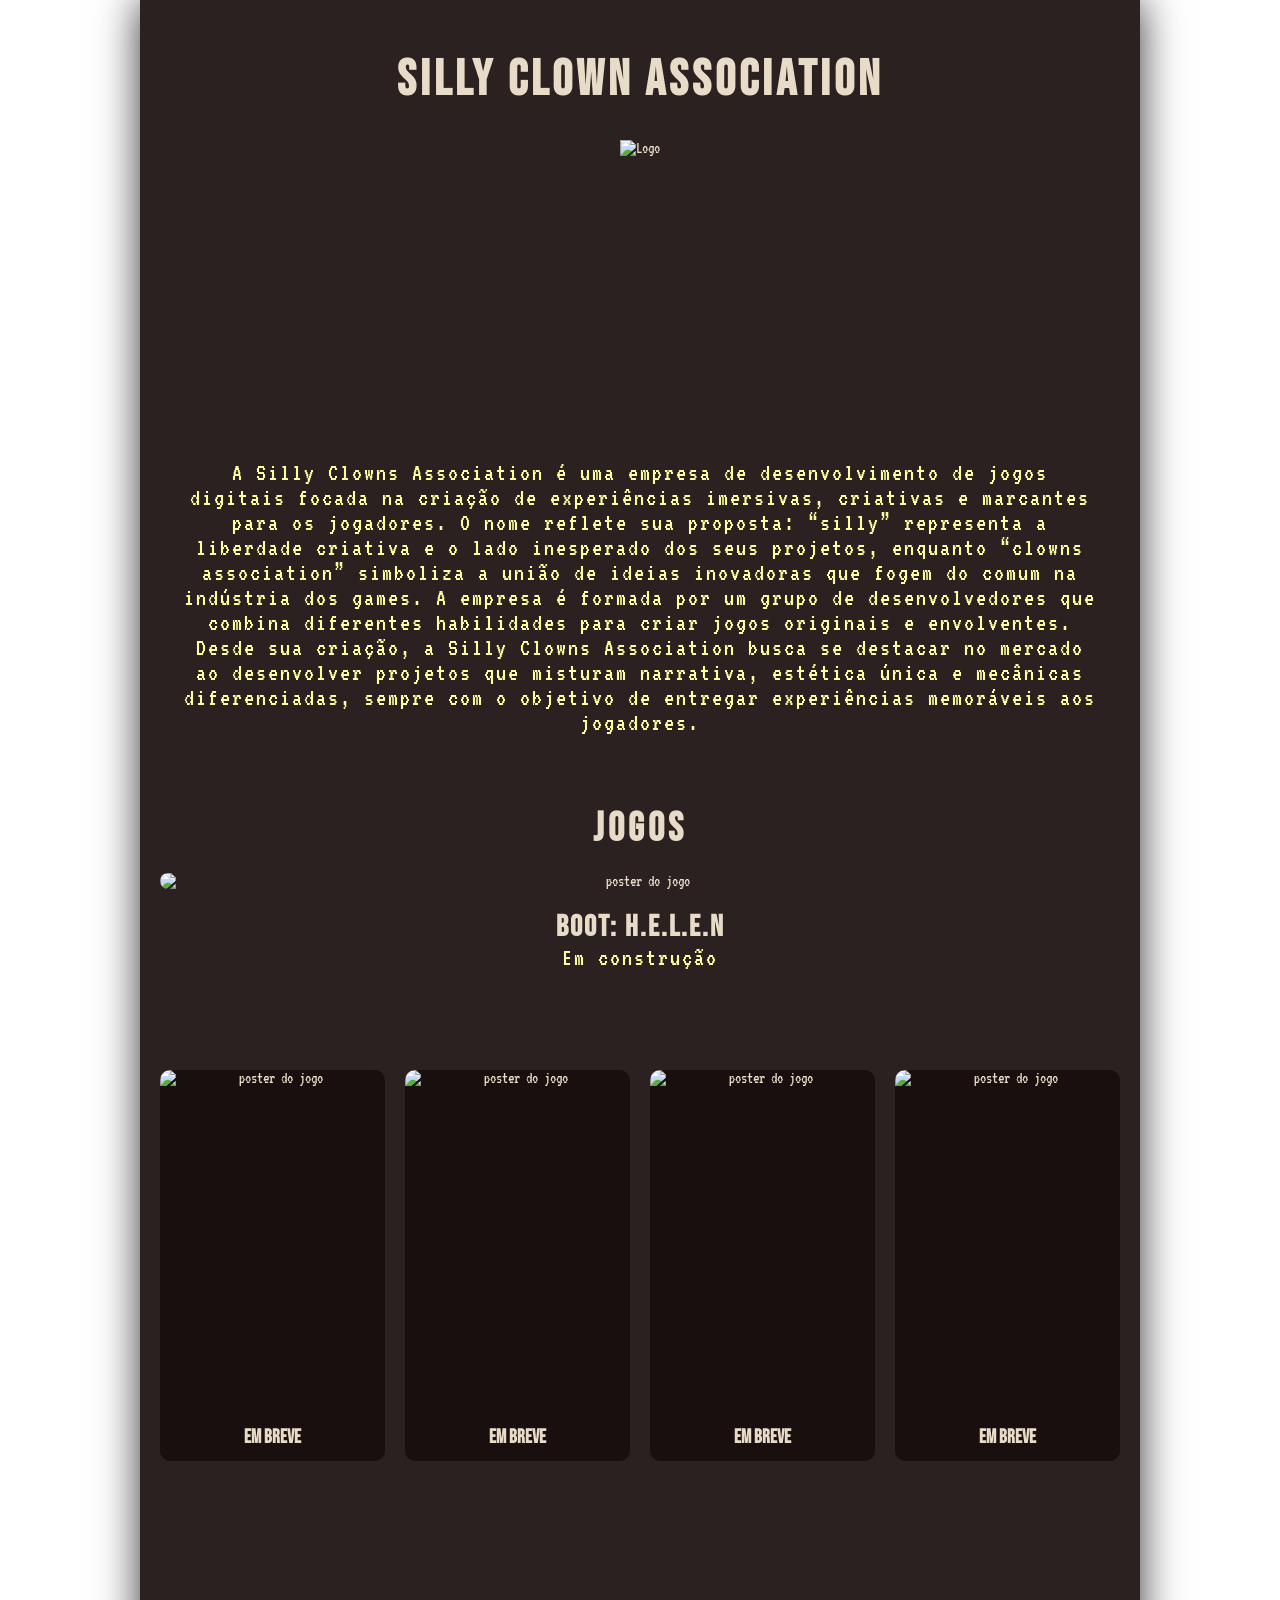
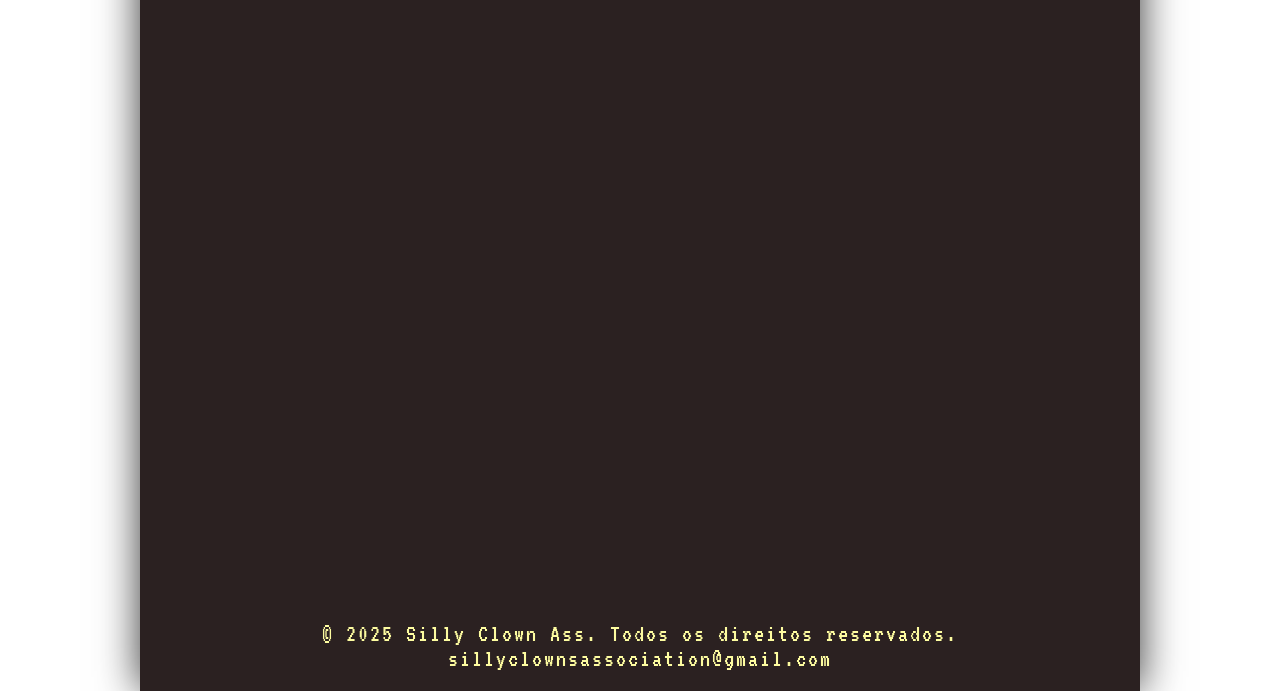
==== site/index.html @ 37260c9e "mudança no bg, cor do container, adição de imagens (logo, bg e banner do jogo), criação de uma pasta" ====
<!DOCTYPE html>
<html lang="pt-BR">
<head>
    <meta charset="UTF-8">
    <meta name="viewport" content="width=device-width, initial-scale=1.0">
    <link rel="stylesheet" href="style.css">
    <title>Silly Clown Ass.</title>
</head>
<body>
    <div class="container">
        <header>
            <h1>Silly Clown Association</h1>
            <img class="Logo" src="Logo.png" alt="Logo">
            <p>A Silly Clowns Association é uma empresa de desenvolvimento de jogos digitais focada na criação de experiências imersivas, criativas e marcantes para os jogadores. O nome reflete sua proposta: “silly” representa a liberdade criativa e o lado inesperado dos seus projetos, enquanto “clowns association” simboliza a união de ideias inovadoras que fogem do comum na indústria dos games. A empresa é formada por um grupo de desenvolvedores que combina diferentes habilidades para criar jogos originais e envolventes. Desde sua criação, a Silly Clowns Association busca se destacar no mercado ao desenvolver projetos que misturam narrativa, estética única e mecânicas diferenciadas, sempre com o objetivo de entregar experiências memoráveis aos jogadores.</p>
        </header>
        <main>
            <section class="jogos">
                <h2>Jogos</h2>
                <figure class="jogo-principal">
                    <img src="Imagem jogo.jpeg" alt="poster do jogo">
                    <figcaption>
                        <h3>boot: H.E.L.E.N</h3>
                        <p>Em construção</p>
                    </figcaption>
                </figure>

                <div class="jogos-grid">
                    <figure class="jogo-card">
                        <img src="Logo.png" alt="poster do jogo">
                        <figcaption>
                            <h3>Em breve</h3>
                        </figcaption>
                    </figure>

                    <figure class="jogo-card">
                        <img src="Logo.png" alt="poster do jogo">
                        <figcaption>
                            <h3>Em breve</h3>
                        </figcaption>
                    </figure>

                    <figure class="jogo-card">
                        <img src="Logo.png" alt="poster do jogo">
                        <figcaption>
                            <h3>Em breve</h3>
                        </figcaption>
                    </figure>

                    <figure class="jogo-card">
                        <img src="Logo.png" alt="poster do jogo">
                        <figcaption>
                            <h3>Em breve</h3>
                        </figcaption>
                    </figure>
                </div>
            </section>

            <div class="video-wrapper">
            <iframe
                src="https://www.youtube.com/embed/AK_TeUmfJEI?si=tgyaqI6gFPK5crNC"
                title="Feijão com farinha"
                frameborder="0"
                allowfullscreen>
            </iframe>
            </div>

            <footer>
                <p>&copy; 2025 Silly Clown Ass. Todos os direitos reservados.</p>
                <p>sillyclownsassociation@gmail.com</p>
            </footer>
        </main>
    </div>
</body>
</html>
---- site/style.css ----
@import url('https://fonts.googleapis.com/css2?family=VT323&family=Bebas+Neue&display=swap');

* {
    margin: 0;
    padding: 0;
    box-sizing: border-box;
}


body {
    background-image: url(Imagem\ jogo.jpeg);
    background-size: contain;
    background-repeat: repeat-y; /* ou repeat-x testa os dois */
    background-position: top center;

    color: #E8DCC8;
    font-family: 'VT323', monospace;
    text-align: center;
}

header {
    display: flex;
    flex-direction: column;
    align-items: center;
    padding: 20px;
}

h1 {
    font-family: 'Bebas Neue';
    font-size: 50px;
    letter-spacing: 4px;
    text-transform: uppercase;
    margin-bottom: 30px;
    margin-top: 10px;
  
}

p {
    font-size: 25px;
    letter-spacing: 2px;
    text-align: center;
    font-weight: 400;
    line-height: 1;
    color: #fdfca0;
}

header img {
    height: 250px;
    margin-bottom: 70px;
}



.jogos h2 {
    font-family: 'Bebas Neue';
    font-size: 40px;
    margin-bottom: 20px;
    margin-top: 50px;
    letter-spacing: 4px;    
}

.jogo-principal img {
    display: block;
    width: 100%;
    height: auto;
    border-radius: 10px;
}

.jogo-principal figcaption {
    padding-bottom: 100px;
    letter-spacing: 2px;
}

.jogo-principal figcaption h3 {
    font-family: 'Bebas Neue';
    font-size: 30px;
    margin-top: 20px;
}


.jogos-grid {
    display: grid;
    grid-template-columns: repeat(auto-fill, minmax(200px, 1fr));
    gap: 20px;
    justify-content: center;
    padding-bottom: 150px;
}

.jogo-card {
    background-color: #1a0f0f;
    border-radius: 10px;
    overflow: hidden;
    transition: transform 0.3s ease;
}

.jogo-card img {
    width: 100%;
    height: auto;
    aspect-ratio: 2 / 3;
    object-fit: cover;
    display: block;
}

.jogo-card figcaption {
    padding: 8px 12px 12px;
}

.jogo-card figcaption h3 {
    font-family: 'Bebas Neue';
    font-size: 1.2rem;
    margin-top: 10px;
}

.video-wrapper {
  position: relative;
  margin-bottom: 70px;
  padding-bottom: 56.25%;
  height: 0;
}

.video-wrapper iframe {
  position: absolute;
  top: 0;
  left: 0;
  width: 100%;
  height: 100%;
}

.container {
max-width: 1000px;
margin: 0 auto;
padding: 20px;
min-height: 100vh;
background-color: #2b2121;  
box-shadow: 0 0 40px rgba(0, 0, 0, 0.8);
}
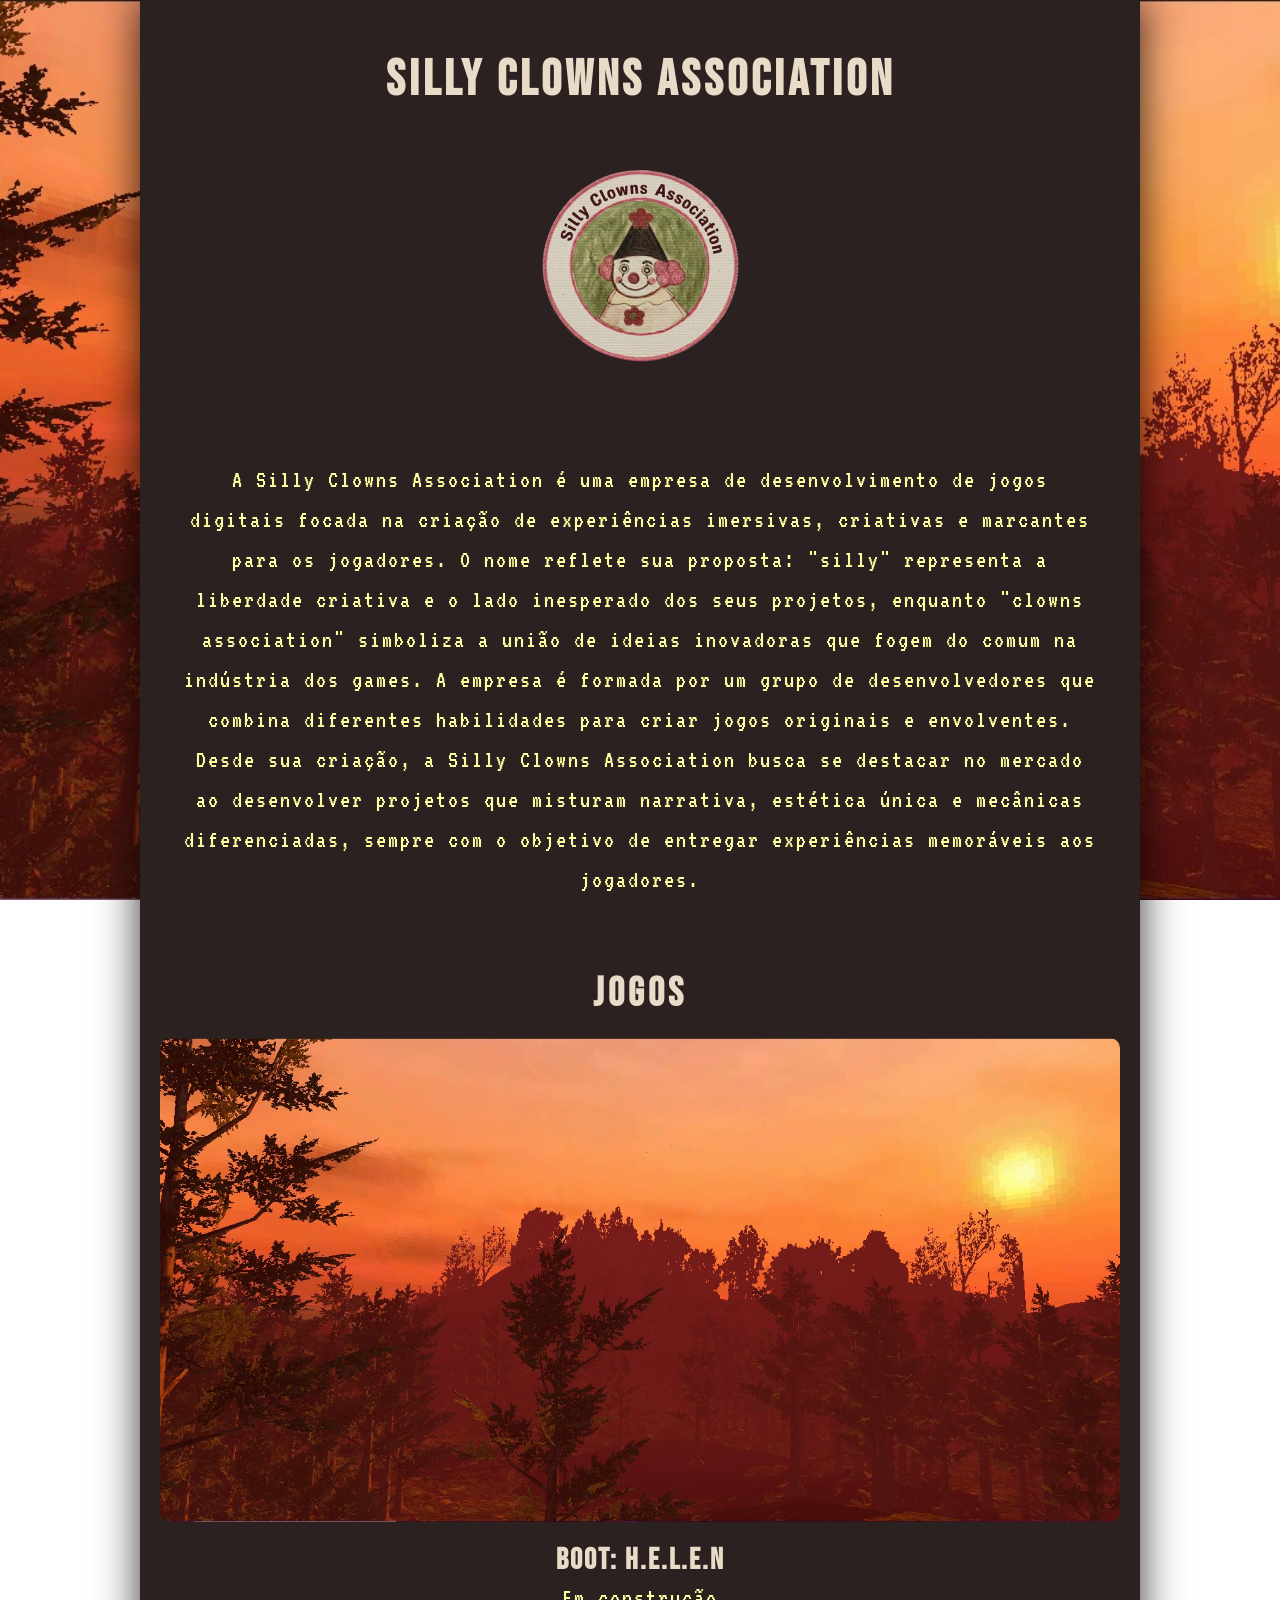
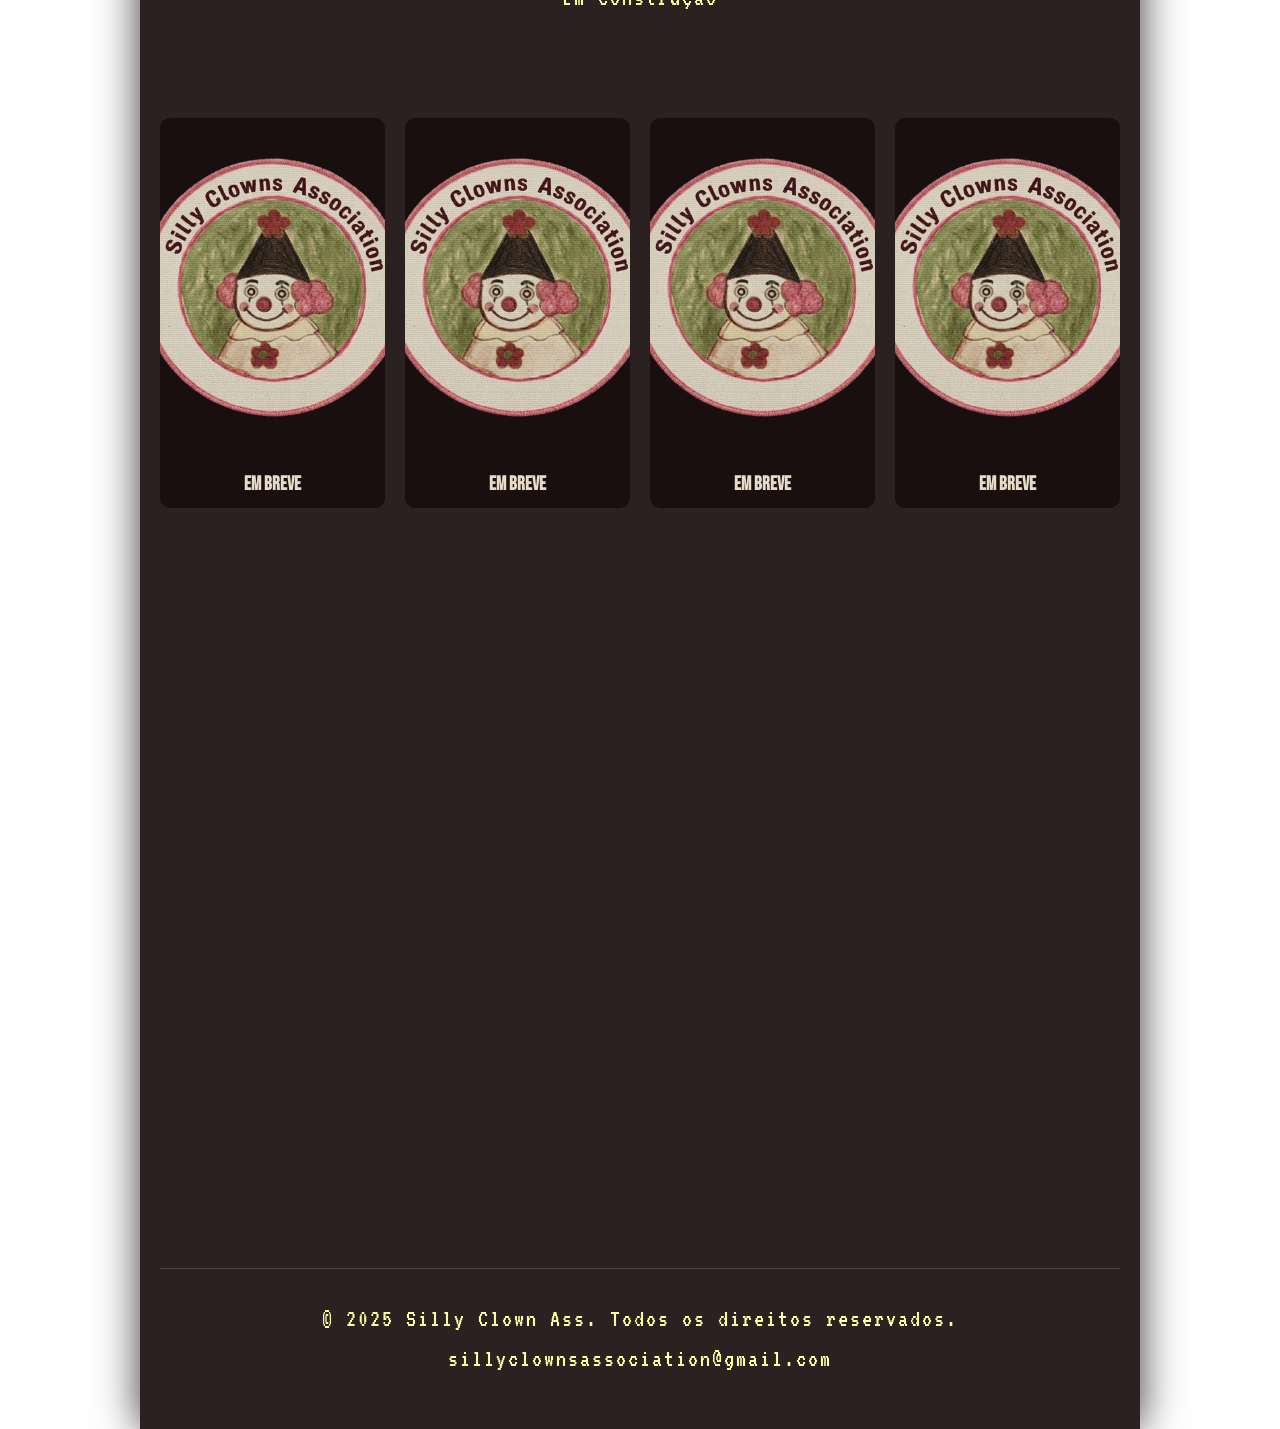
==== commit 239fd376: "correcao do caminho das imagens, adicao do arquivo de configuracao do five server e do settings do v" ====
--- a/site/index.html
+++ b/site/index.html
@@ -4,20 +4,20 @@
     <meta charset="UTF-8">
     <meta name="viewport" content="width=device-width, initial-scale=1.0">
     <link rel="stylesheet" href="style.css">
-    <title>Silly Clown Ass.</title>
+    <title>Silly Clowns Association</title>
 </head>
 <body>
     <div class="container">
         <header>
-            <h1>Silly Clown Association</h1>
-            <img class="Logo" src="Logo.png" alt="Logo">
-            <p>A Silly Clowns Association é uma empresa de desenvolvimento de jogos digitais focada na criação de experiências imersivas, criativas e marcantes para os jogadores. O nome reflete sua proposta: “silly” representa a liberdade criativa e o lado inesperado dos seus projetos, enquanto “clowns association” simboliza a união de ideias inovadoras que fogem do comum na indústria dos games. A empresa é formada por um grupo de desenvolvedores que combina diferentes habilidades para criar jogos originais e envolventes. Desde sua criação, a Silly Clowns Association busca se destacar no mercado ao desenvolver projetos que misturam narrativa, estética única e mecânicas diferenciadas, sempre com o objetivo de entregar experiências memoráveis aos jogadores.</p>
+            <h1>Silly Clowns Association</h1>
+            <img class="logo" src="imagens/Logo.png" alt="Logo">
+            <p>A Silly Clowns Association é uma empresa de desenvolvimento de jogos digitais focada na criação de experiências imersivas, criativas e marcantes para os jogadores. O nome reflete sua proposta: "silly" representa a liberdade criativa e o lado inesperado dos seus projetos, enquanto "clowns association" simboliza a união de ideias inovadoras que fogem do comum na indústria dos games. A empresa é formada por um grupo de desenvolvedores que combina diferentes habilidades para criar jogos originais e envolventes. Desde sua criação, a Silly Clowns Association busca se destacar no mercado ao desenvolver projetos que misturam narrativa, estética única e mecânicas diferenciadas, sempre com o objetivo de entregar experiências memoráveis aos jogadores.</p>
         </header>
         <main>
             <section class="jogos">
                 <h2>Jogos</h2>
                 <figure class="jogo-principal">
-                    <img src="Imagem jogo.jpeg" alt="poster do jogo">
+                    <img src="imagens/Imagem-jogo.jpeg" alt="Poster do jogo boot: H.E.L.E.N">
                     <figcaption>
                         <h3>boot: H.E.L.E.N</h3>
                         <p>Em construção</p>
@@ -26,28 +26,28 @@
 
                 <div class="jogos-grid">
                     <figure class="jogo-card">
-                        <img src="Logo.png" alt="poster do jogo">
+                        <img src="imagens/Logo.png" alt="Em breve">
                         <figcaption>
                             <h3>Em breve</h3>
                         </figcaption>
                     </figure>
 
                     <figure class="jogo-card">
-                        <img src="Logo.png" alt="poster do jogo">
+                        <img src="imagens/Logo.png" alt="Em breve">
                         <figcaption>
                             <h3>Em breve</h3>
                         </figcaption>
                     </figure>
 
                     <figure class="jogo-card">
-                        <img src="Logo.png" alt="poster do jogo">
+                        <img src="imagens/Logo.png" alt="Em breve">
                         <figcaption>
                             <h3>Em breve</h3>
                         </figcaption>
                     </figure>
 
                     <figure class="jogo-card">
-                        <img src="Logo.png" alt="poster do jogo">
+                        <img src="imagens/Logo.png" alt="Em breve">
                         <figcaption>
                             <h3>Em breve</h3>
                         </figcaption>
@@ -56,19 +56,19 @@
             </section>
 
             <div class="video-wrapper">
-            <iframe
-                src="https://www.youtube.com/embed/AK_TeUmfJEI?si=tgyaqI6gFPK5crNC"
-                title="Feijão com farinha"
-                frameborder="0"
-                allowfullscreen>
-            </iframe>
+                <iframe
+                    src="https://www.youtube.com/embed/AK_TeUmfJEI?si=tgyaqI6gFPK5crNC&autoplay=1&mute=1"
+                    title="Feijão com farinha"
+                    frameborder="0"
+                    allowfullscreen>
+                </iframe>
             </div>
+        </main>
 
-            <footer>
-                <p>&copy; 2025 Silly Clown Ass. Todos os direitos reservados.</p>
-                <p>sillyclownsassociation@gmail.com</p>
-            </footer>
-        </main>
+        <footer>
+            <p>&copy; 2025 Silly Clown Ass. Todos os direitos reservados.</p>
+            <p>sillyclownsassociation@gmail.com</p>
+        </footer>
     </div>
 </body>
 </html>
--- a/site/style.css
+++ b/site/style.css
@@ -6,12 +6,12 @@
     box-sizing: border-box;
 }
 
-
 body {
-    background-image: url(Imagem\ jogo.jpeg);
-    background-size: contain;
-    background-repeat: repeat-y; /* ou repeat-x testa os dois */
+    background-image: url('imagens/Imagem-jogo.jpeg');
+    background-size: cover;
+    background-repeat: no-repeat;
     background-position: top center;
+    background-attachment: fixed;
 
     color: #E8DCC8;
     font-family: 'VT323', monospace;
@@ -32,7 +32,6 @@
     text-transform: uppercase;
     margin-bottom: 30px;
     margin-top: 10px;
-  
 }
 
 p {
@@ -40,7 +39,7 @@
     letter-spacing: 2px;
     text-align: center;
     font-weight: 400;
-    line-height: 1;
+    line-height: 1.6;
     color: #fdfca0;
 }
 
@@ -49,14 +48,12 @@
     margin-bottom: 70px;
 }
 
-
-
 .jogos h2 {
     font-family: 'Bebas Neue';
     font-size: 40px;
     margin-bottom: 20px;
     margin-top: 50px;
-    letter-spacing: 4px;    
+    letter-spacing: 4px;
 }
 
 .jogo-principal img {
@@ -76,7 +73,6 @@
     font-size: 30px;
     margin-top: 20px;
 }
-
 
 .jogos-grid {
     display: grid;
@@ -112,25 +108,31 @@
 }
 
 .video-wrapper {
-  position: relative;
-  margin-bottom: 70px;
-  padding-bottom: 56.25%;
-  height: 0;
+    position: relative;
+    margin-bottom: 70px;
+    padding-bottom: 56.25%;
+    height: 0;
 }
 
 .video-wrapper iframe {
-  position: absolute;
-  top: 0;
-  left: 0;
-  width: 100%;
-  height: 100%;
+    position: absolute;
+    top: 0;
+    left: 0;
+    width: 100%;
+    height: 100%;
 }
 
 .container {
-max-width: 1000px;
-margin: 0 auto;
-padding: 20px;
-min-height: 100vh;
-background-color: #2b2121;  
-box-shadow: 0 0 40px rgba(0, 0, 0, 0.8);
+    max-width: 1000px;
+    margin: 0 auto;
+    padding: 20px;
+    min-height: 100vh;
+    background-color: #2b2121;
+    box-shadow: 0 0 40px rgba(0, 0, 0, 0.8);
+}
+
+footer {
+    padding: 30px 20px;
+    margin-top: 40px;
+    border-top: 1px solid rgba(232, 220, 200, 0.2);
 }
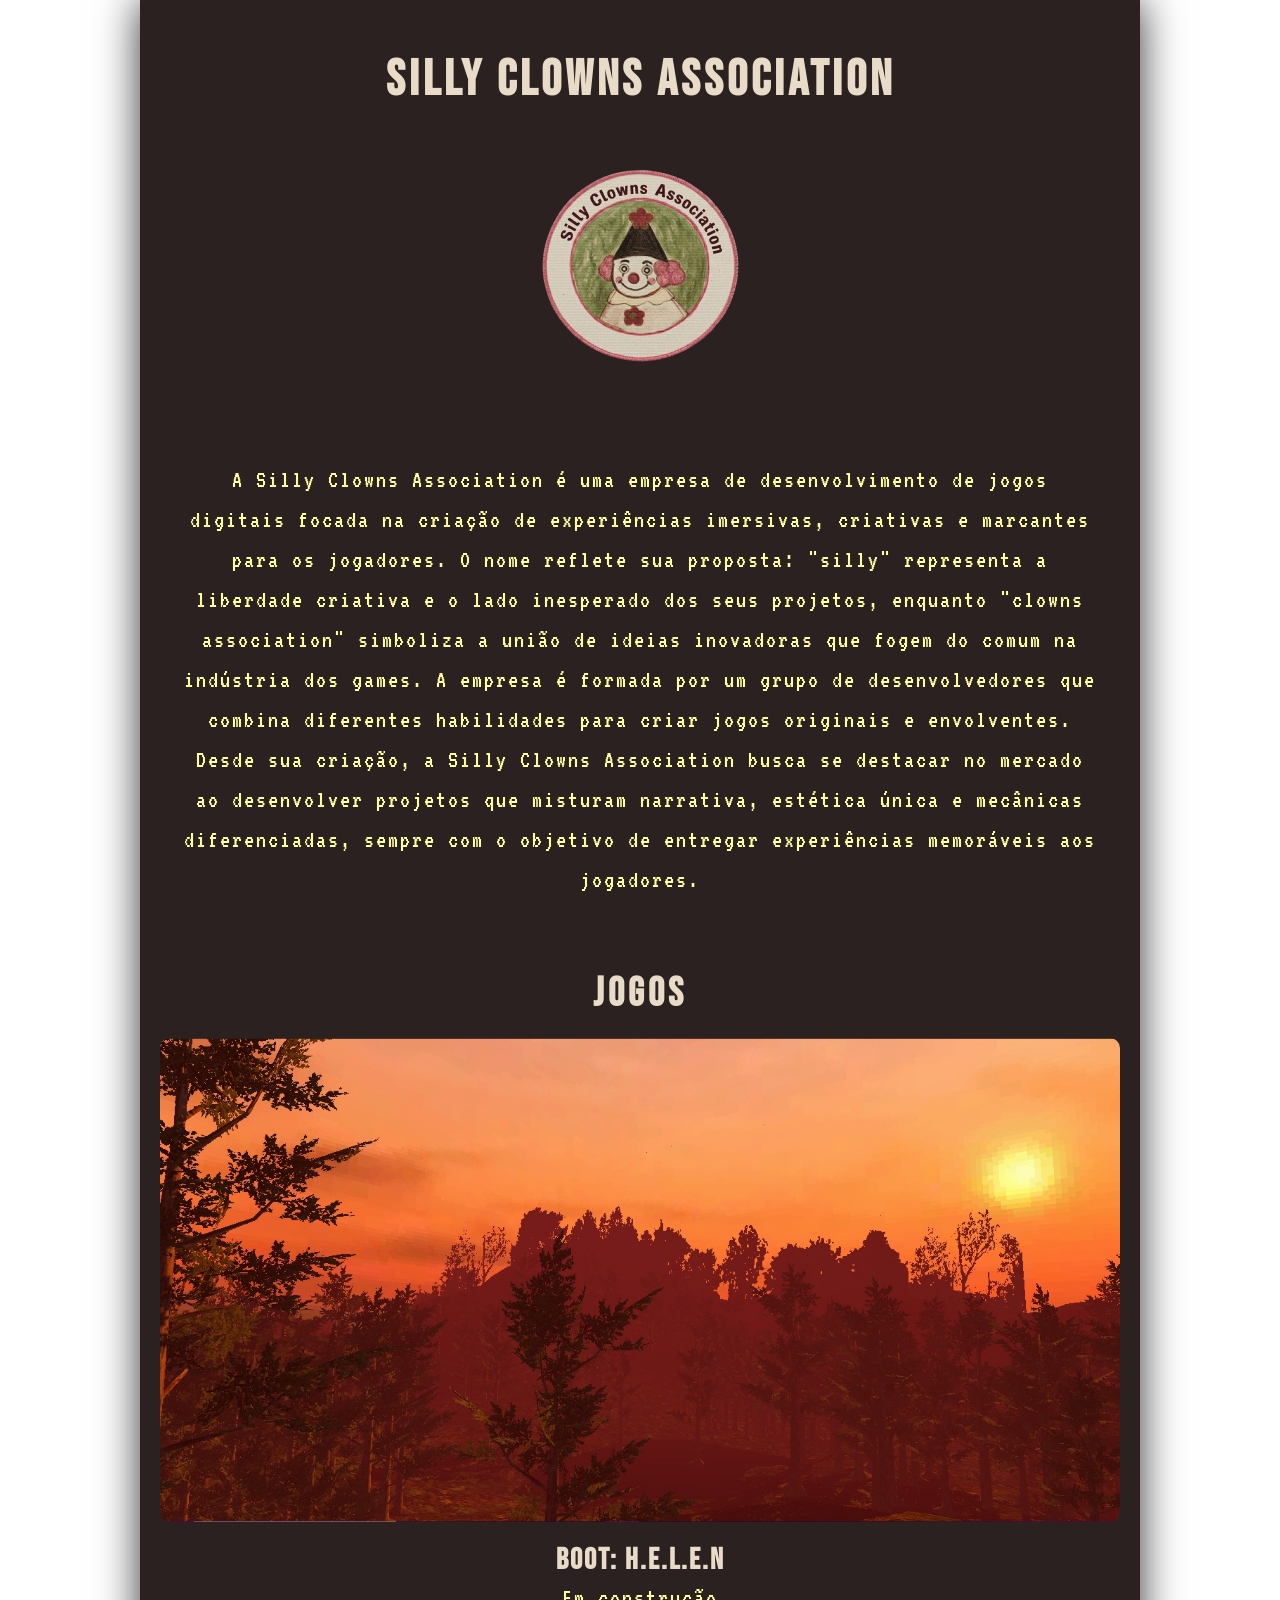
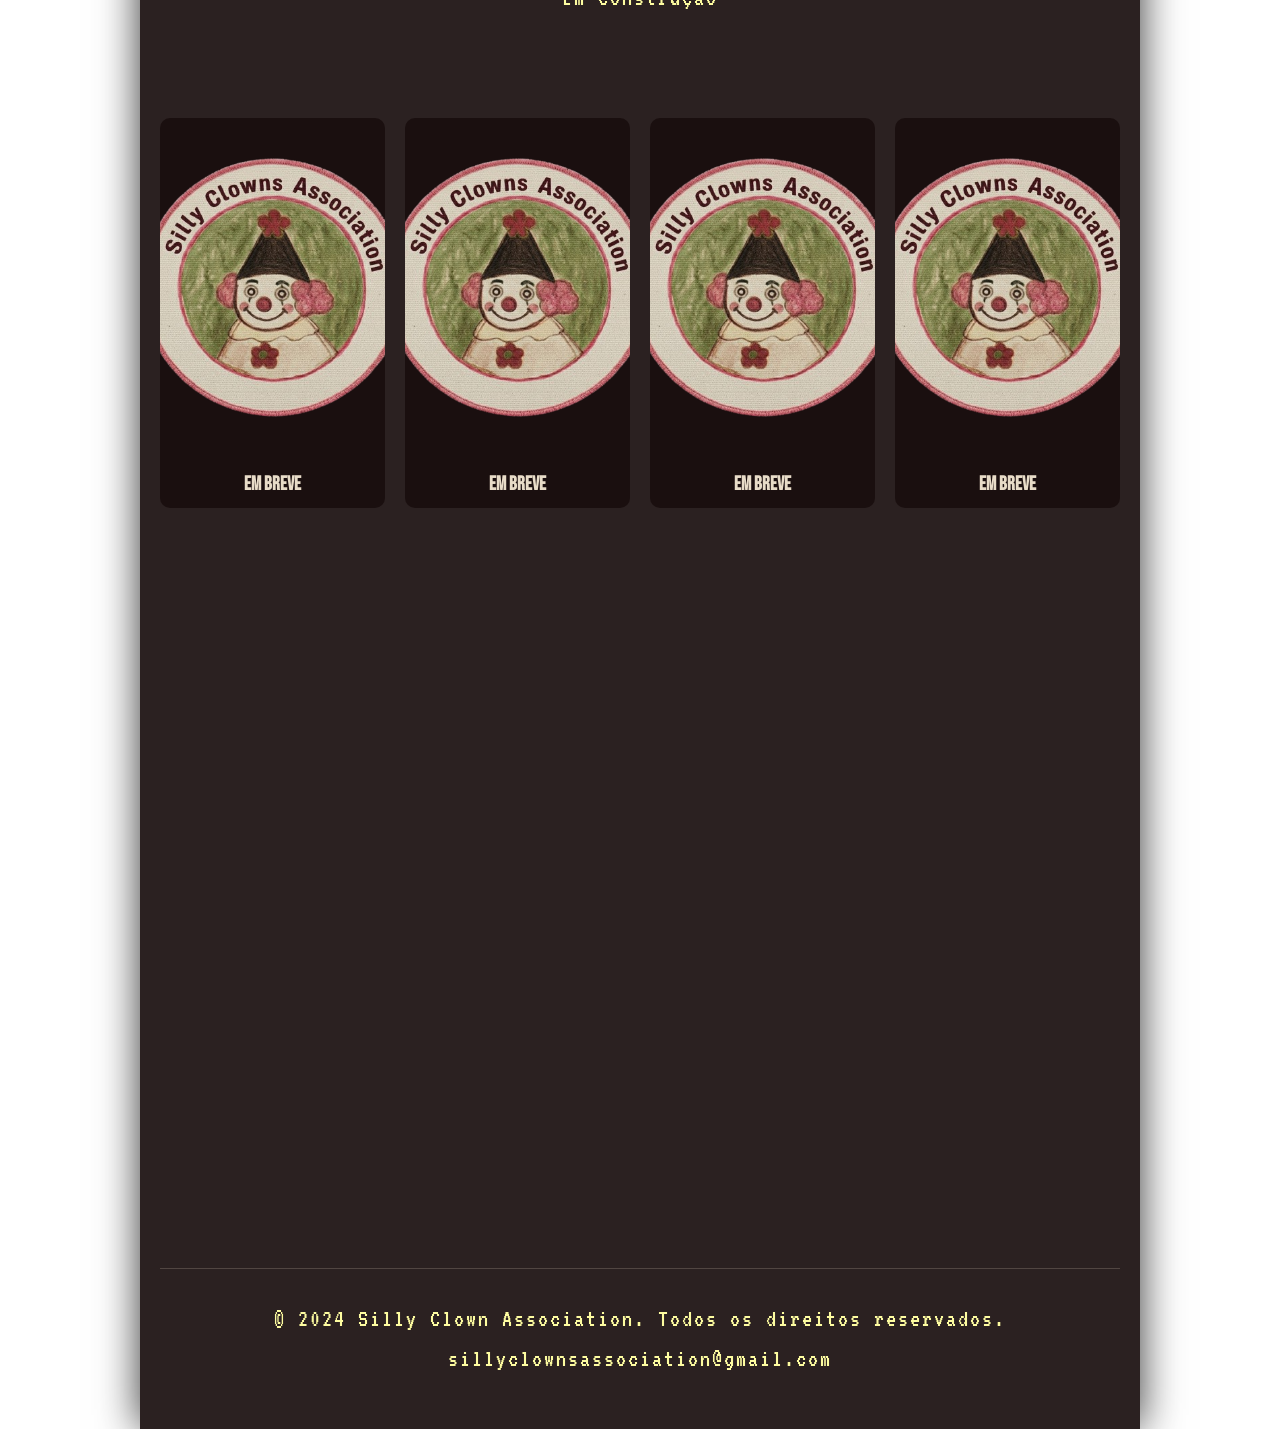
==== commit 6a07aed9: "mudança no bg (agora é um vídeo), adição do vídeo teaser da empresa e remoção de uma imagem nao util" ====
--- a/site/index.html
+++ b/site/index.html
@@ -57,7 +57,7 @@
 
             <div class="video-wrapper">
                 <iframe
-                    src="https://www.youtube.com/embed/AK_TeUmfJEI?si=tgyaqI6gFPK5crNC&autoplay=1&mute=1"
+                    src="https://www.youtube.com/embed/w48cV9yPprg?si=aOg2xRALrw6LrBkO&autoplay=1&loop=1&"
                     title="Feijão com farinha"
                     frameborder="0"
                     allowfullscreen>
@@ -65,8 +65,12 @@
             </div>
         </main>
 
+        <video class="bg-video" autoplay muted loop playsinline>
+            <source src="imagens/estatica.mp4" type="video/mp4">
+        </video>
+
         <footer>
-            <p>&copy; 2025 Silly Clown Ass. Todos os direitos reservados.</p>
+            <p>&copy; 2024 Silly Clown Association. Todos os direitos reservados.</p>
             <p>sillyclownsassociation@gmail.com</p>
         </footer>
     </div>
--- a/site/style.css
+++ b/site/style.css
@@ -7,12 +7,10 @@
 }
 
 body {
-    background-image: url('imagens/Imagem-jogo.jpeg');
     background-size: cover;
     background-repeat: no-repeat;
     background-position: top center;
     background-attachment: fixed;
-
     color: #E8DCC8;
     font-family: 'VT323', monospace;
     text-align: center;
@@ -122,6 +120,17 @@
     height: 100%;
 }
 
+.bg-video {
+    position: fixed;
+    top: 0;
+    left: 0;
+    width: 100%;
+    height: 100%;
+    object-fit: cover;
+    z-index: -1;
+
+}
+
 .container {
     max-width: 1000px;
     margin: 0 auto;
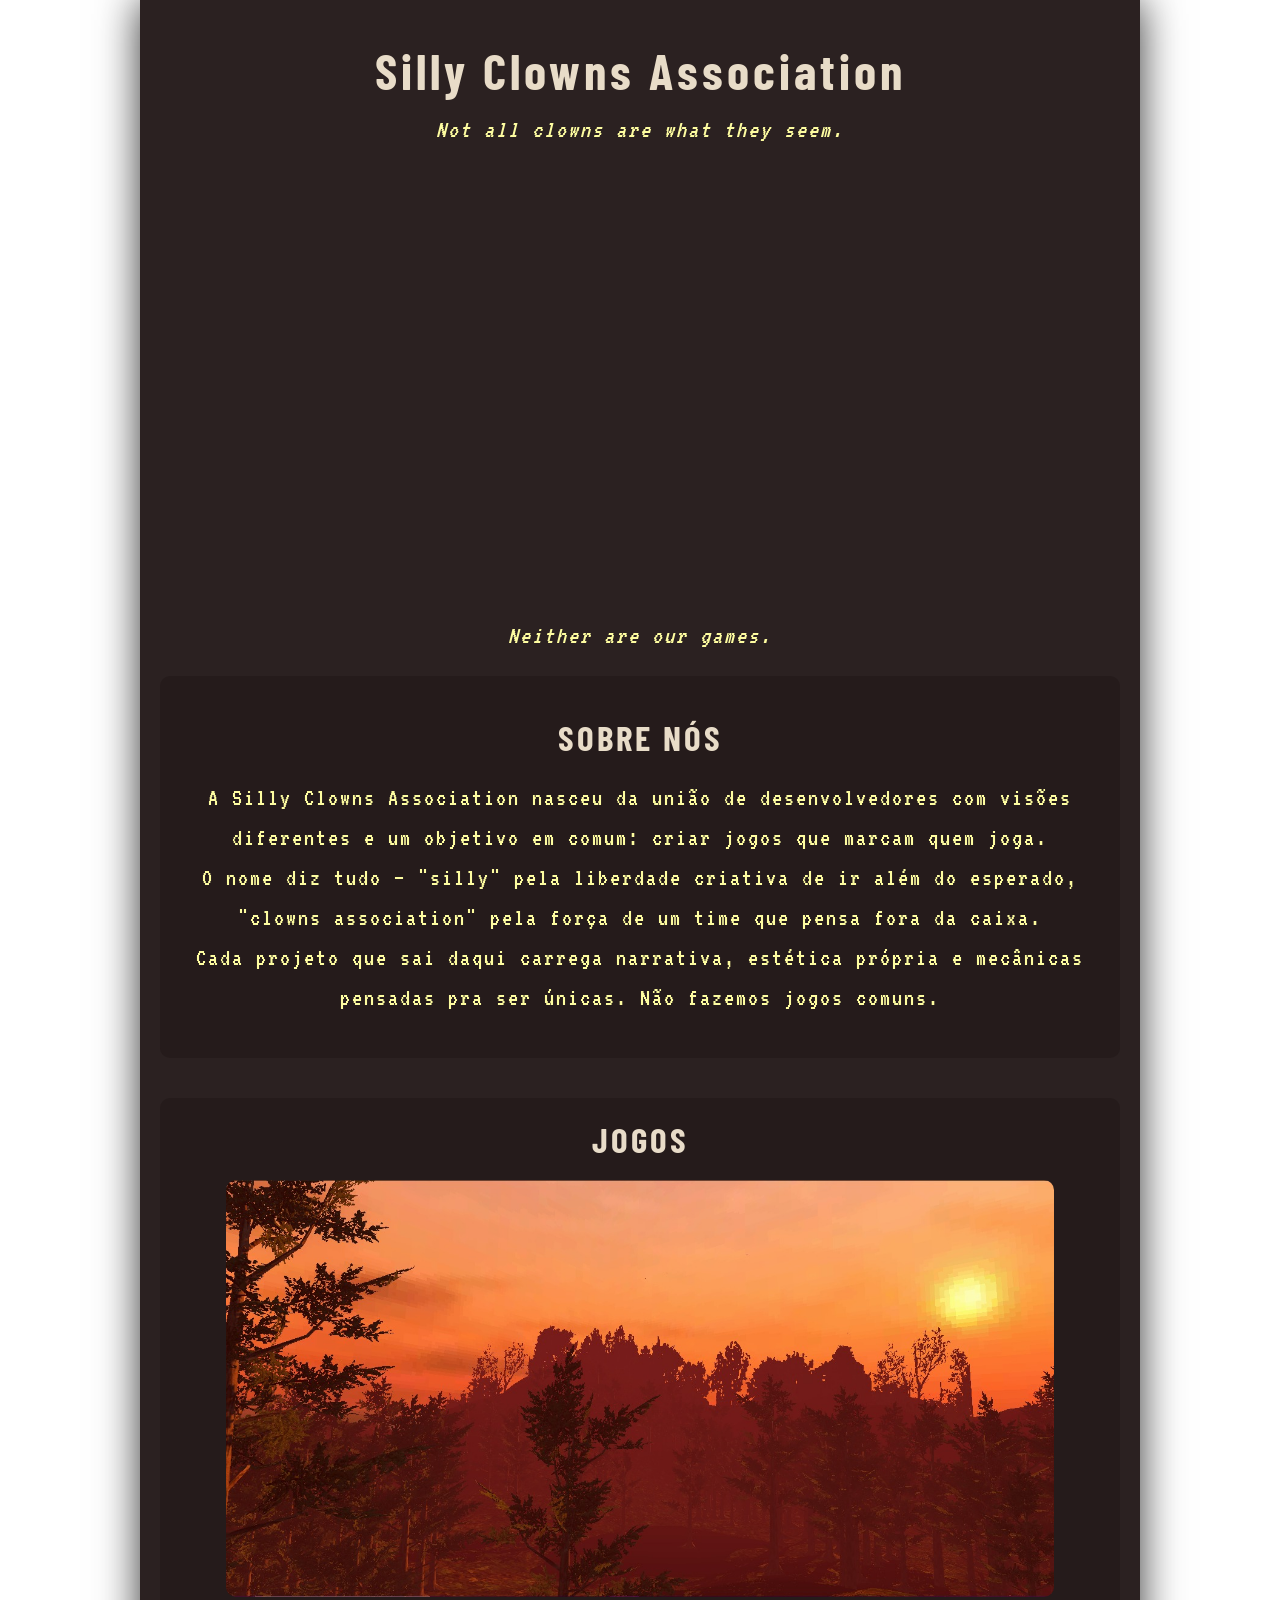
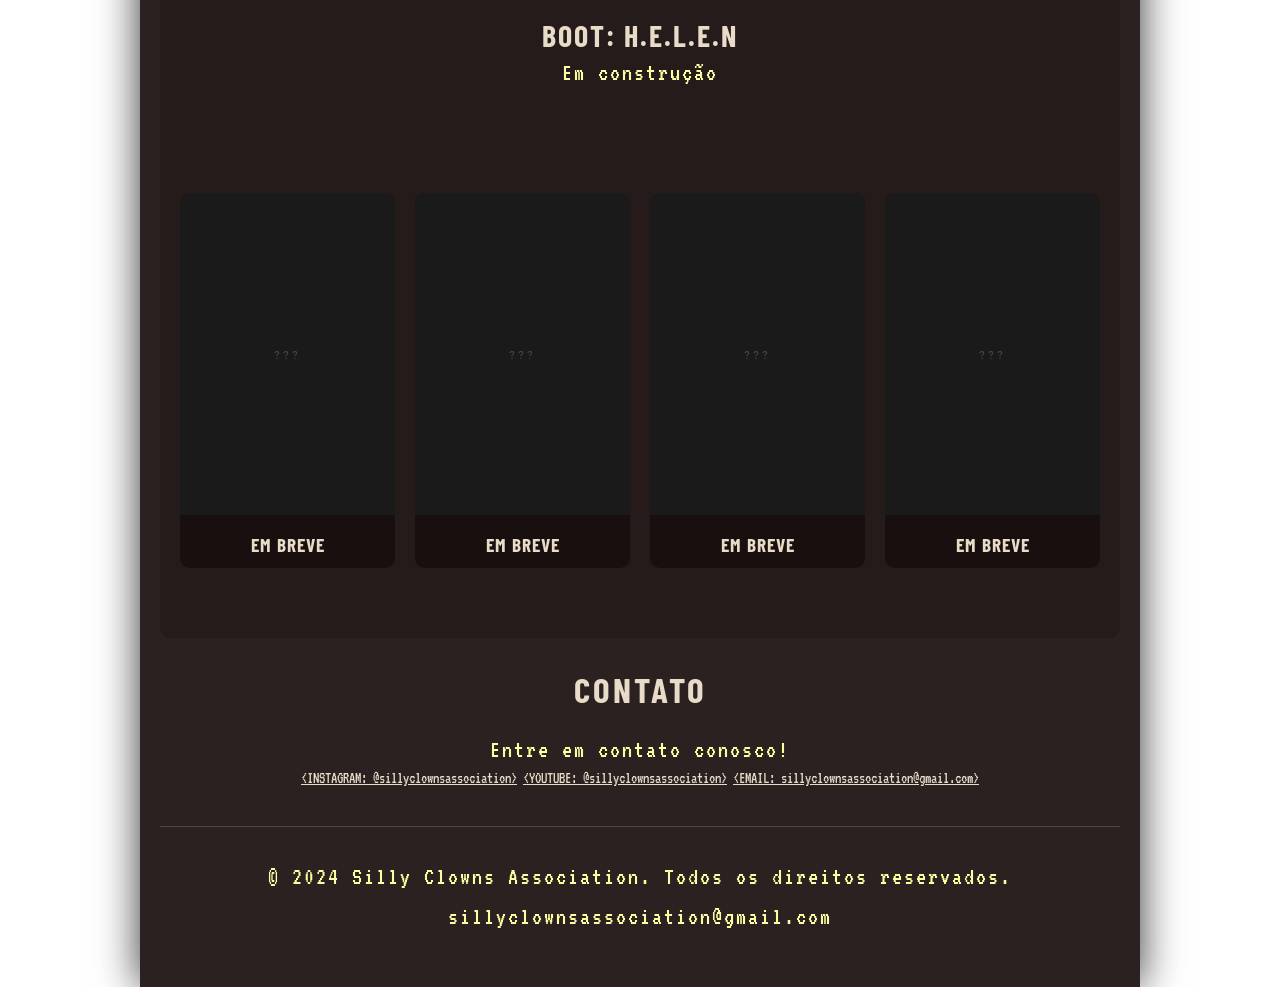
==== commit 9973ff01: "adicao da secao sobre nos e contato e mudancas esteticas gerais como bg nas secoes" ====
--- a/site/index.html
+++ b/site/index.html
@@ -8,12 +8,28 @@
 </head>
 <body>
     <div class="container">
-        <header>
+        <header> <!-- HERO SECTION -->
             <h1>Silly Clowns Association</h1>
-            <img class="logo" src="imagens/Logo.png" alt="Logo">
-            <p>A Silly Clowns Association é uma empresa de desenvolvimento de jogos digitais focada na criação de experiências imersivas, criativas e marcantes para os jogadores. O nome reflete sua proposta: "silly" representa a liberdade criativa e o lado inesperado dos seus projetos, enquanto "clowns association" simboliza a união de ideias inovadoras que fogem do comum na indústria dos games. A empresa é formada por um grupo de desenvolvedores que combina diferentes habilidades para criar jogos originais e envolventes. Desde sua criação, a Silly Clowns Association busca se destacar no mercado ao desenvolver projetos que misturam narrativa, estética única e mecânicas diferenciadas, sempre com o objetivo de entregar experiências memoráveis aos jogadores.</p>
+            <p><i>Not all clowns are what they seem.</i></p>
+                <div class="video-wrapper">
+                <iframe
+                    src="https://www.youtube.com/embed/w48cV9yPprg?si=aOg2xRALrw6LrBkO&autoplay=1&loop=1&"
+                    title="Silly Clowns Association - Trailer"
+                    frameborder="0"
+                    allowfullscreen>
+                </iframe>
+            </div>
+            <p><i>Neither are our games.</i></p>
         </header>
+
         <main>
+            <section id="sobre" class="sobre">
+                <h2>Sobre Nós</h2>
+                <p>A Silly Clowns Association nasceu da união de desenvolvedores com visões diferentes e um objetivo em comum: criar jogos que marcam quem joga.</p>
+                <p>O nome diz tudo — "silly" pela liberdade criativa de ir além do esperado, "clowns association" pela força de um time que pensa fora da caixa.</p>
+                <p>Cada projeto que sai daqui carrega narrativa, estética própria e mecânicas pensadas pra ser únicas. Não fazemos jogos comuns.</p>
+            </section>
+
             <section class="jogos">
                 <h2>Jogos</h2>
                 <figure class="jogo-principal">
@@ -26,28 +42,28 @@
 
                 <div class="jogos-grid">
                     <figure class="jogo-card">
-                        <img src="imagens/Logo.png" alt="Em breve">
+                        <div class="placeholder">???</div>
                         <figcaption>
                             <h3>Em breve</h3>
                         </figcaption>
                     </figure>
 
                     <figure class="jogo-card">
-                        <img src="imagens/Logo.png" alt="Em breve">
+                        <div class="placeholder">???</div>
                         <figcaption>
                             <h3>Em breve</h3>
                         </figcaption>
                     </figure>
 
                     <figure class="jogo-card">
-                        <img src="imagens/Logo.png" alt="Em breve">
+                        <div class="placeholder">???</div>
                         <figcaption>
                             <h3>Em breve</h3>
                         </figcaption>
                     </figure>
 
                     <figure class="jogo-card">
-                        <img src="imagens/Logo.png" alt="Em breve">
+                        <div class="placeholder">???</div>
                         <figcaption>
                             <h3>Em breve</h3>
                         </figcaption>
@@ -55,14 +71,16 @@
                 </div>
             </section>
 
-            <div class="video-wrapper">
-                <iframe
-                    src="https://www.youtube.com/embed/w48cV9yPprg?si=aOg2xRALrw6LrBkO&autoplay=1&loop=1&"
-                    title="Feijão com farinha"
-                    frameborder="0"
-                    allowfullscreen>
-                </iframe>
-            </div>
+            <section id="contato" class="contato">
+                <h2>Contato</h2>
+                <p>Entre em contato conosco!</p>
+                <div class="contato-links" id="contato-links">
+                    <a href="https://www.instagram.com/sillyclownsassociation/" target="_blank">&lt;INSTAGRAM: @sillyclownsassociation&gt;</a>
+                    <a href="https://www.youtube.com/@sillyclownsassociation" target="_blank">&lt;YOUTUBE: @sillyclownsassociation&gt;</a>
+                    <a href="mailto:sillyclownsassociation@gmail.com">&lt;EMAIL: sillyclownsassociation@gmail.com&gt;</a>
+                </div>
+            </section>
+
         </main>
 
         <video class="bg-video" autoplay muted loop playsinline>
@@ -70,7 +88,7 @@
         </video>
 
         <footer>
-            <p>&copy; 2024 Silly Clown Association. Todos os direitos reservados.</p>
+            <p>&copy; 2024 Silly Clowns Association. Todos os direitos reservados.</p>
             <p>sillyclownsassociation@gmail.com</p>
         </footer>
     </div>
--- a/site/style.css
+++ b/site/style.css
@@ -1,4 +1,4 @@
-@import url('https://fonts.googleapis.com/css2?family=VT323&family=Bebas+Neue&display=swap');
+@import url('https://fonts.googleapis.com/css2?family=Barlow+Condensed:wght@800&family=VT323&family=Bebas+Neue&display=swap');
 
 * {
     margin: 0;
@@ -24,12 +24,18 @@
 }
 
 h1 {
-    font-family: 'Bebas Neue';
+    font-family: 'Barlow Condensed', sans-serif;
     font-size: 50px;
     letter-spacing: 4px;
+    margin-bottom: 10px;
+}
+
+h2 {
+    font-family: 'Barlow Condensed', sans-serif;
     text-transform: uppercase;
-    margin-bottom: 30px;
-    margin-top: 10px;
+    font-size: 35px;
+    letter-spacing: 3px;
+    margin-bottom: 20px;
 }
 
 p {
@@ -46,19 +52,26 @@
     margin-bottom: 70px;
 }
 
-.jogos h2 {
-    font-family: 'Bebas Neue';
-    font-size: 40px;
-    margin-bottom: 20px;
-    margin-top: 50px;
-    letter-spacing: 4px;
+.sobre {
+    padding: 40px 20px;
+    background-color: rgba(26, 15, 15, 0.3);
+    border-radius: 10px;
+    margin-bottom: 40px;
+}
+
+.jogos {
+    padding: 20px;
+    background-color: rgba(26, 15, 15, 0.3);
+    border-radius: 10px;
+    margin-bottom: 30px;
 }
 
 .jogo-principal img {
     display: block;
-    width: 100%;
+    width: 90%;
     height: auto;
     border-radius: 10px;
+    margin: 0 auto;
 }
 
 .jogo-principal figcaption {
@@ -67,7 +80,8 @@
 }
 
 .jogo-principal figcaption h3 {
-    font-family: 'Bebas Neue';
+    font-family: 'Barlow Condensed', sans-serif;
+    text-transform: uppercase;
     font-size: 30px;
     margin-top: 20px;
 }
@@ -77,7 +91,7 @@
     grid-template-columns: repeat(auto-fill, minmax(200px, 1fr));
     gap: 20px;
     justify-content: center;
-    padding-bottom: 150px;
+    padding-bottom: 50px;
 }
 
 .jogo-card {
@@ -87,12 +101,17 @@
     transition: transform 0.3s ease;
 }
 
-.jogo-card img {
+.placeholder {
     width: 100%;
-    height: auto;
-    aspect-ratio: 2 / 3;
-    object-fit: cover;
-    display: block;
+    aspect-ratio: 2/3;
+    background: #1a1a1a;
+    display: flex;
+    align-items: center;
+    justify-content: center;
+    color: #444;
+    font-size: 15px;
+    letter-spacing: 3px;
+    text-transform: uppercase;
 }
 
 .jogo-card figcaption {
@@ -100,22 +119,20 @@
 }
 
 .jogo-card figcaption h3 {
-    font-family: 'Bebas Neue';
+    font-family: 'barlow condensed', sans-serif;
     font-size: 1.2rem;
+    text-transform: uppercase;
+    letter-spacing: 1px;
     margin-top: 10px;
 }
 
 .video-wrapper {
-    position: relative;
-    margin-bottom: 70px;
-    padding-bottom: 56.25%;
-    height: 0;
+    width: 90%;
+    aspect-ratio: 16 / 9;
+    margin: 0 auto;
 }
 
 .video-wrapper iframe {
-    position: absolute;
-    top: 0;
-    left: 0;
     width: 100%;
     height: 100%;
 }
@@ -128,7 +145,10 @@
     height: 100%;
     object-fit: cover;
     z-index: -1;
+}
 
+.contato-links a {
+  color: inherit;
 }
 
 .container {
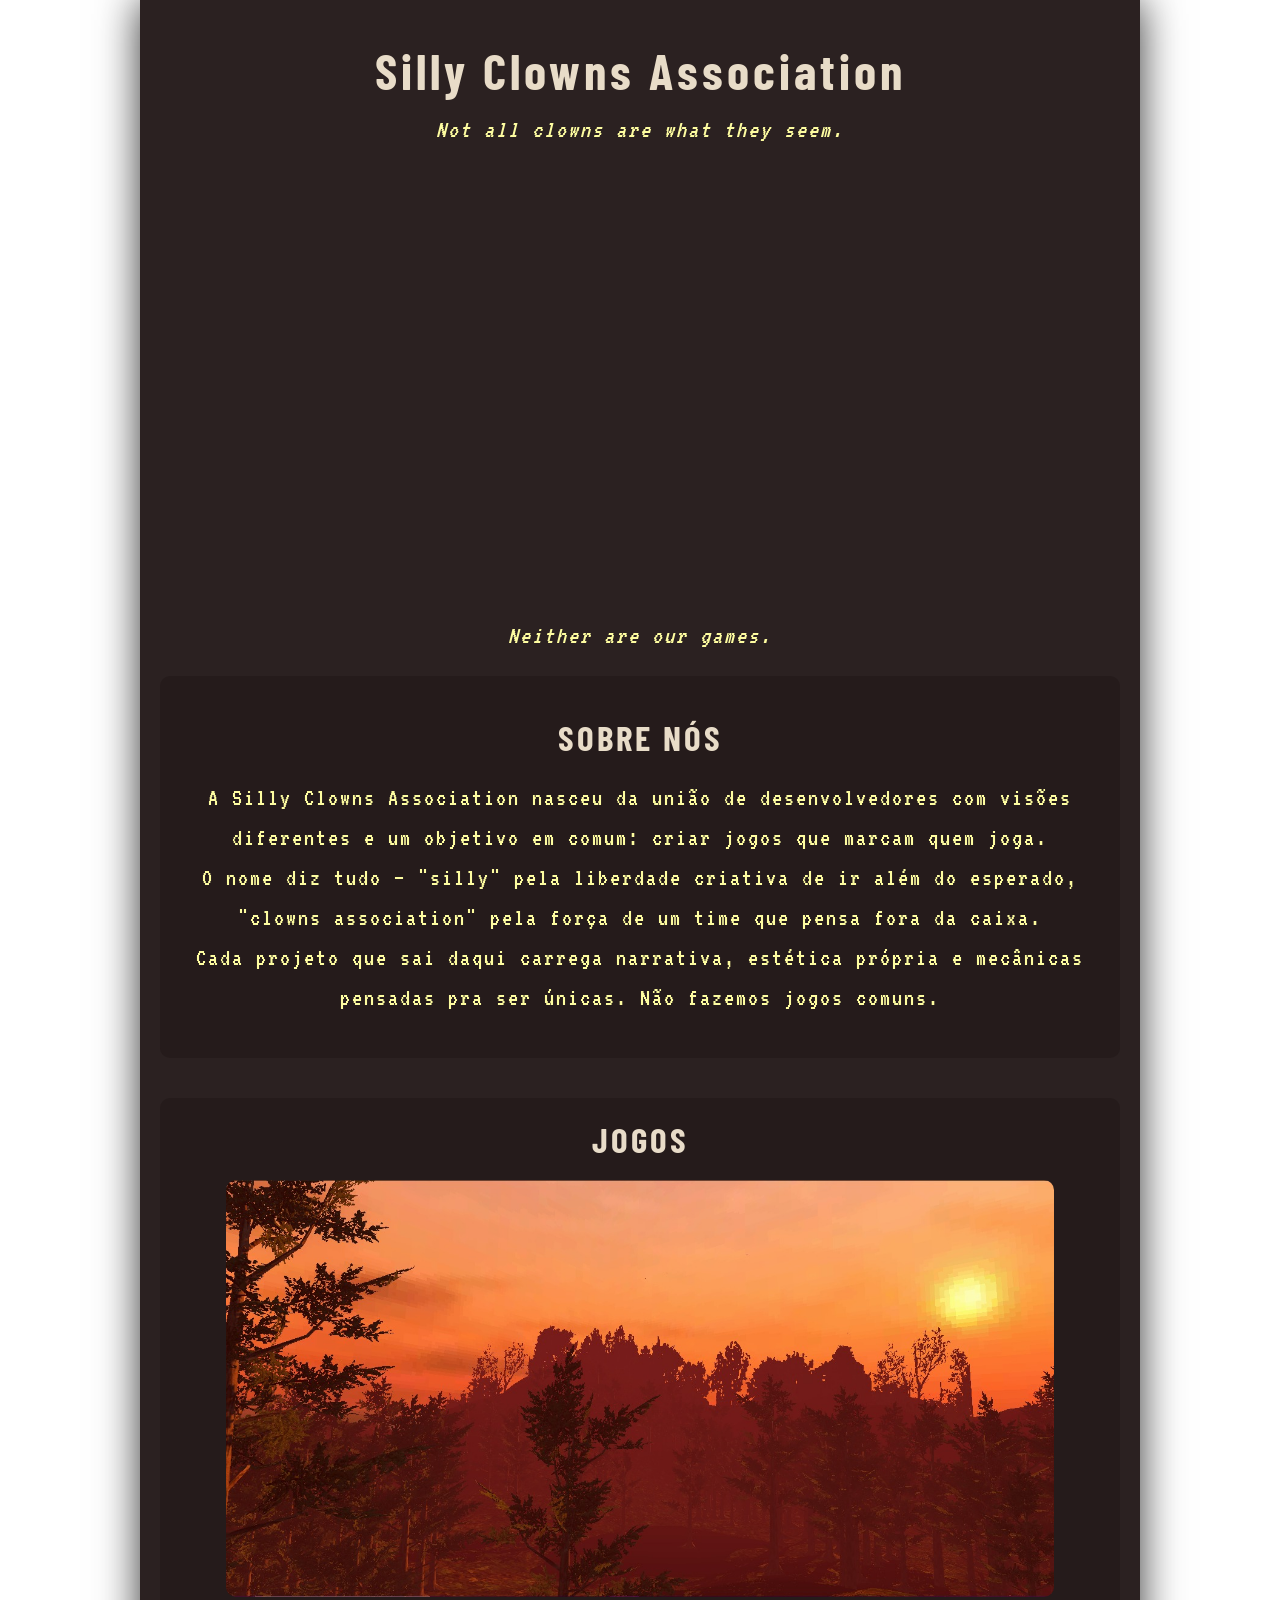
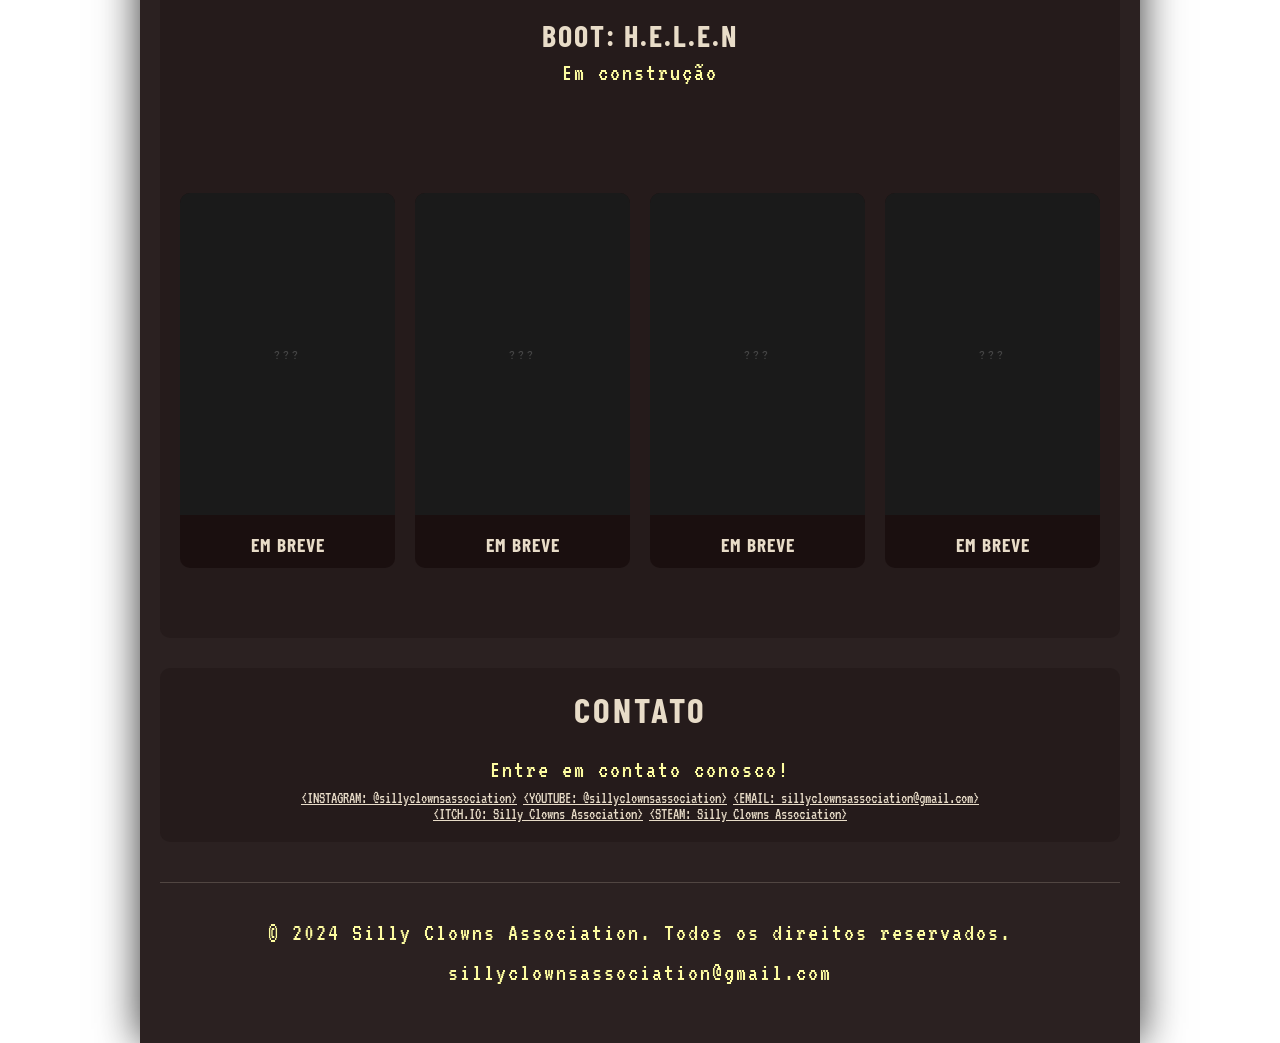
==== commit bf8d8903: "adicao do bg da secao de contato e links do itch e steam" ====
--- a/site/index.html
+++ b/site/index.html
@@ -78,6 +78,10 @@
                     <a href="https://www.instagram.com/sillyclownsassociation/" target="_blank">&lt;INSTAGRAM: @sillyclownsassociation&gt;</a>
                     <a href="https://www.youtube.com/@sillyclownsassociation" target="_blank">&lt;YOUTUBE: @sillyclownsassociation&gt;</a>
                     <a href="mailto:sillyclownsassociation@gmail.com">&lt;EMAIL: sillyclownsassociation@gmail.com&gt;</a>
+                    <br>
+                    <a href="futuroLinkDoItch" target="_blank">&lt;ITCH.IO: Silly Clowns Association&gt;</a>
+                    <a href="futuroLinkDaSteam" target="_blank">&lt;STEAM: Silly Clowns Association&gt;</a>
+
                 </div>
             </section>
 
--- a/site/style.css
+++ b/site/style.css
@@ -57,6 +57,13 @@
     background-color: rgba(26, 15, 15, 0.3);
     border-radius: 10px;
     margin-bottom: 40px;
+}
+
+.contato {
+    padding: 20px;
+    background-color: rgba(26, 15, 15, 0.3);
+    border-radius: 10px;
+    margin-bottom: 30px;
 }
 
 .jogos {
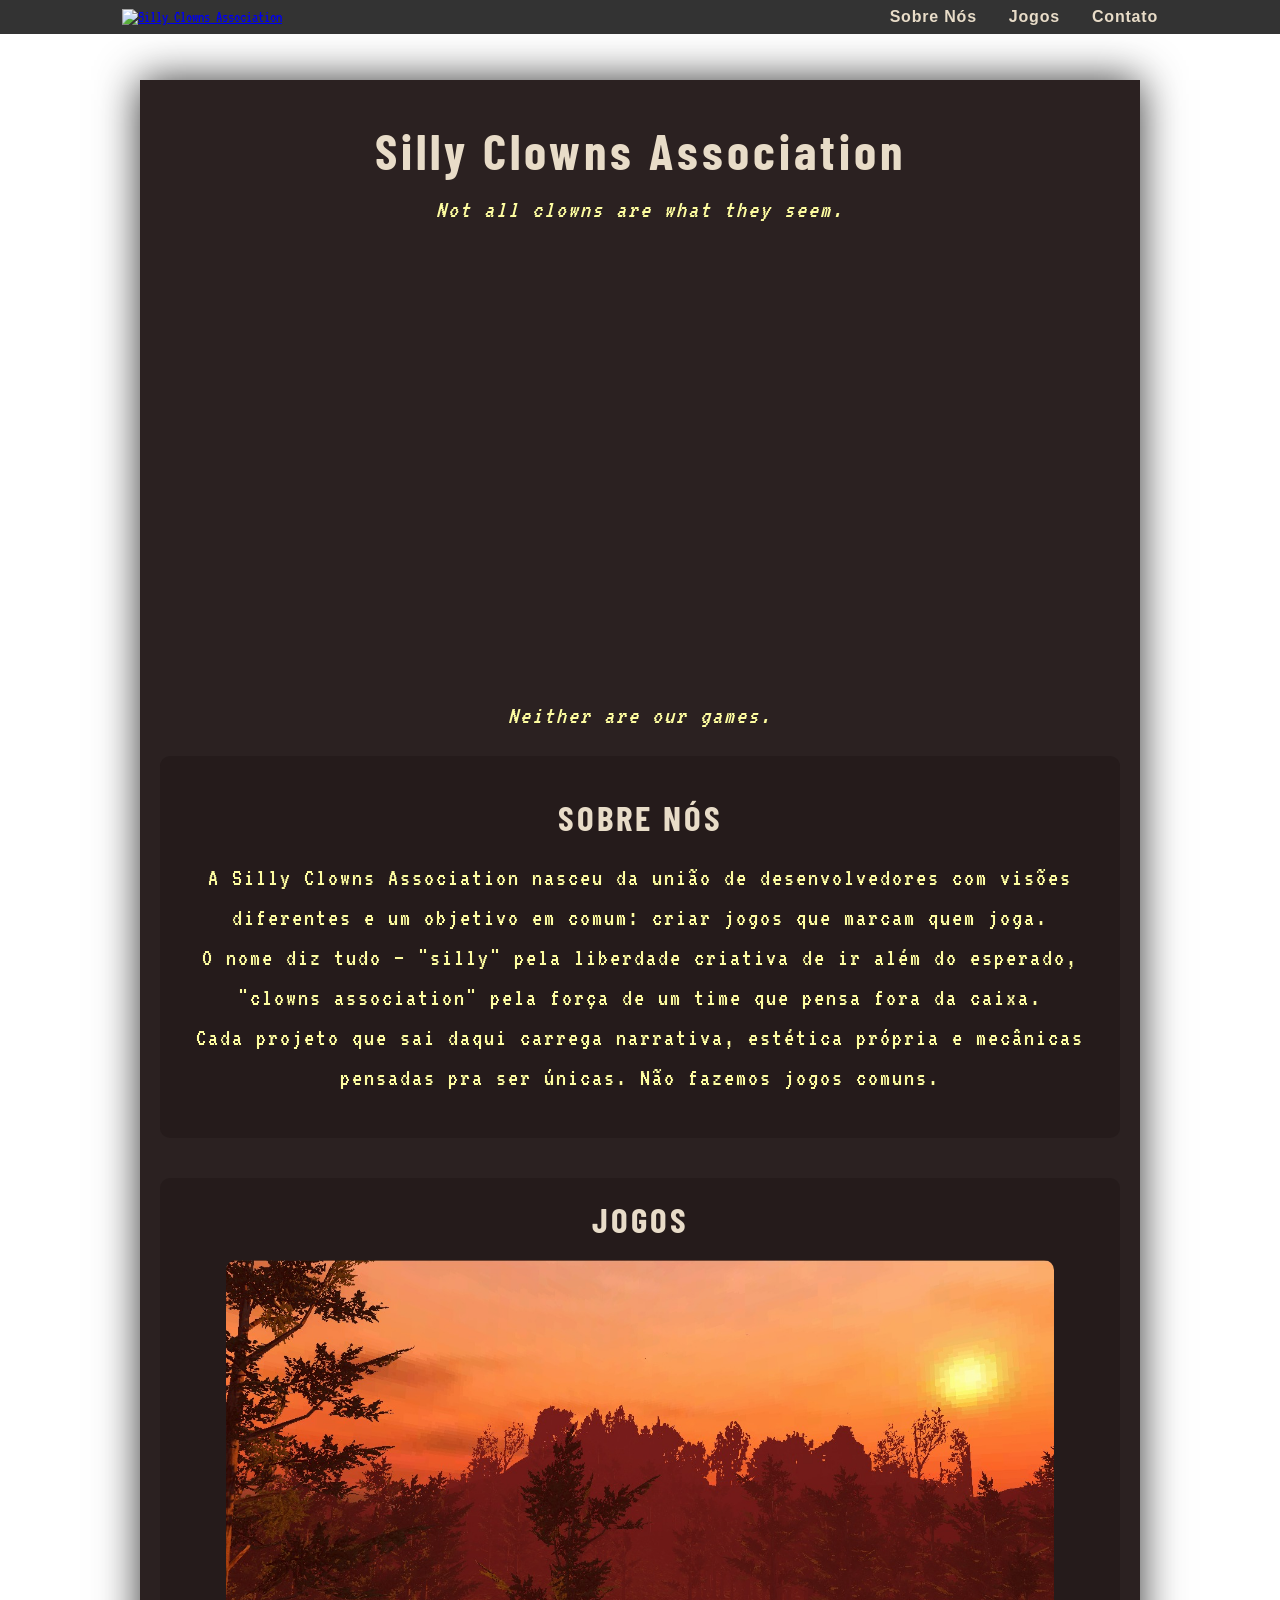
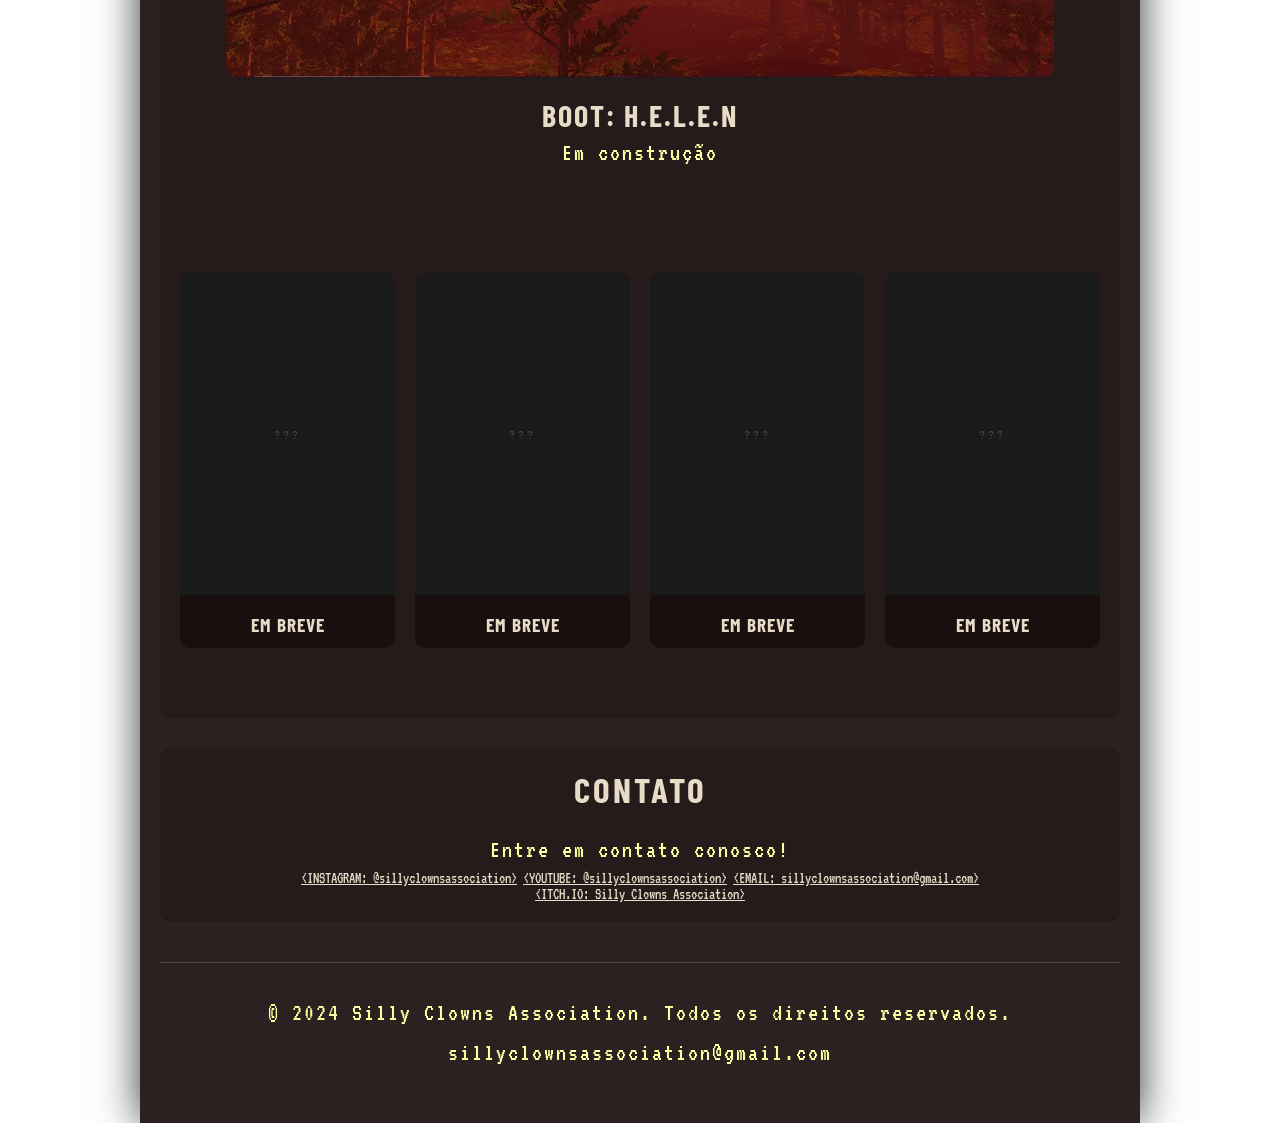
==== commit 01fbfffa: "atualizacao do logo e adicao de navbar" ====
--- a/site/index.html
+++ b/site/index.html
@@ -7,6 +7,18 @@
     <title>Silly Clowns Association</title>
 </head>
 <body>
+    <nav class="navbar">
+        <div class="navbar-inner">
+            <a href="#" class="navbar-logo">
+                <img src="imagens/Logo-SCA.png" alt="Silly Clowns Association">
+            </a>
+            <ul class="navbar-links">
+                <li><a href="#sobre">Sobre Nós</a></li>
+                <li><a href="#jogos">Jogos</a></li>
+                <li><a href="#contato">Contato</a></li>
+            </ul>
+        </div>
+    </nav>
     <div class="container">
         <header> <!-- HERO SECTION -->
             <h1>Silly Clowns Association</h1>
@@ -30,7 +42,7 @@
                 <p>Cada projeto que sai daqui carrega narrativa, estética própria e mecânicas pensadas pra ser únicas. Não fazemos jogos comuns.</p>
             </section>
 
-            <section class="jogos">
+            <section id="jogos" class="jogos">
                 <h2>Jogos</h2>
                 <figure class="jogo-principal">
                     <img src="imagens/Imagem-jogo.jpeg" alt="Poster do jogo boot: H.E.L.E.N">
@@ -80,8 +92,6 @@
                     <a href="mailto:sillyclownsassociation@gmail.com">&lt;EMAIL: sillyclownsassociation@gmail.com&gt;</a>
                     <br>
                     <a href="futuroLinkDoItch" target="_blank">&lt;ITCH.IO: Silly Clowns Association&gt;</a>
-                    <a href="futuroLinkDaSteam" target="_blank">&lt;STEAM: Silly Clowns Association&gt;</a>
-
                 </div>
             </section>
 
--- a/site/style.css
+++ b/site/style.css
@@ -14,6 +14,7 @@
     color: #E8DCC8;
     font-family: 'VT323', monospace;
     text-align: center;
+    padding-top: 80px;
 }
 
 header {
@@ -21,6 +22,51 @@
     flex-direction: column;
     align-items: center;
     padding: 20px;
+}
+
+.navbar {
+  width: 100%;
+  background-color: rgba(0, 0, 0, 0.8);
+  position: fixed;
+  top: 0;
+  left: 0;
+  z-index: 1000;
+  backdrop-filter: blur(4px);
+}
+
+.navbar-inner {
+  max-width: 1100px;
+  margin: 0 auto;
+  padding: 0.5rem 2rem;
+  display: flex;
+  justify-content: space-between;
+  align-items: center;
+}
+
+.navbar-logo img {
+  height: 55px;
+  width: auto;
+}
+
+.navbar-links {
+  list-style: none;
+  display: flex;
+  gap: 2rem;
+  margin: 0;
+  padding: 0;
+}
+
+.navbar-links a {
+  color: #E8DCC8;
+  text-decoration: none;
+  font-family: 'Barlow Condensed', sans-serif;
+  font-weight: 800;
+  letter-spacing: 0.05em;
+  transition: color 0.2s;
+}
+
+.navbar-links a:hover {
+  color: #f0c040;
 }
 
 h1 {
